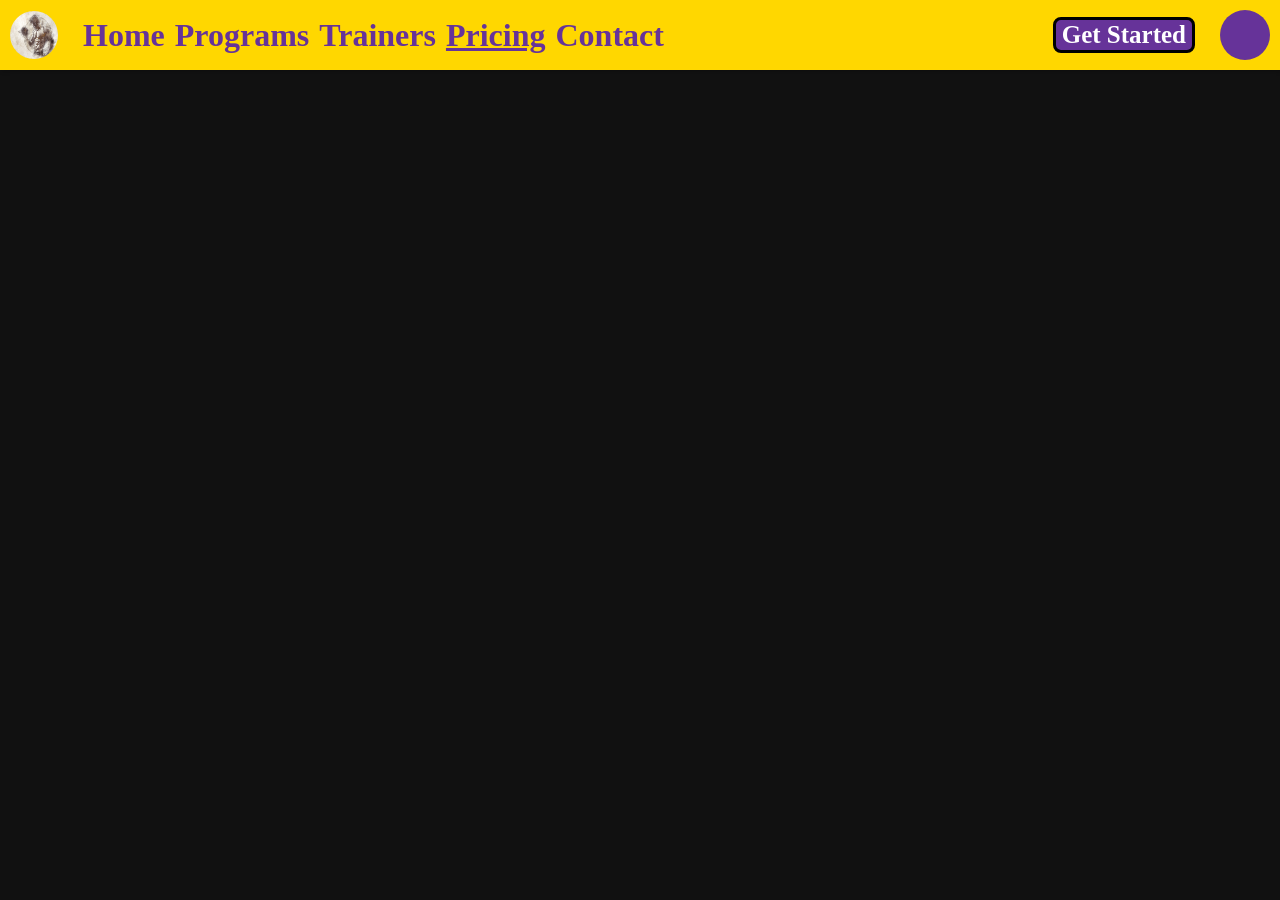
==== pricing.html @ af09a0b2 "Initial commit" ====
<!DOCTYPE html>
<html lang="en">
<head>
    <meta charset="UTF-8">
    <meta name="viewport" content="width=device-width, initial-scale=1.0">
    <title>Pricing</title>
    <link href="style3.css" rel="stylesheet">
</head>
<body>
     <div class="header">
    <div class="left">
    <img src="gym.jpg" class="small-image">
    <ul>
         <li><a href="index.html">Home</li></a>
        <li><a href="programs.html">Programs</a></li>
        <li><a href="trainers.html">Trainers</a></li></a>
       <ins><a href="pricing.html">Pricing</a></li></a></ins>
        <li><a href="contact.html">Contact</a></li>
    
    </ul>
    </div>
    <div class="right">
    <button class="start">Get Started</button>
    <div class="profile-image"></div>
    </div>
    </div>
</body>
</html>
---- style3.css ----
body{
    margin:0;
    padding:0;
    font-family: Cambria, Cochin, Georgia, Times, 'Times New Roman', serif;
    background: #111111;
    color:#EAEAEA;
    accent-color: #FFD700;
    scroll-behavior: smooth;
    

}

.header{
    padding:10px;
    display:flex;
    justify-content: space-between;
    align-items: center;
    background-color:#FFD700;
    box-shadow:2px 2px 4px rgba(0, 0, 0, 0.2);
}
.left,.right{
    display:flex;
    gap:25px;
    align-items: center;
    justify-content: center;
}
.small-image{
    height:48px;
    width:48px;
    border-radius:50%;
}
ul{
    margin:0;
    padding:0;
    display:flex;
    gap:40px;
    list-style-type: none;
    align-items: center;
    justify-content: center;
    gap:10px;
    font-size:32px;
    font-weight:800;
    color:rebeccapurple;
    
}
a{
    text-decoration:none;
    color: rebeccapurple;
}
.start{
    background-color:rebeccapurple;
    font-weight: 700;
    font-family:Cambria, Cochin, Georgia, Times, 'Times New Roman', serif;
    border:3px solid black;
    color:color;
}
.profile-image{
    background-color:rebeccapurple;
    width:50px;
    height:50px;
    border-radius:50%;
}
button{
    font-size:25px;
    background-color:;
    color: white;
    border-radius:8px;
    border:none;
    background-color:black;
}
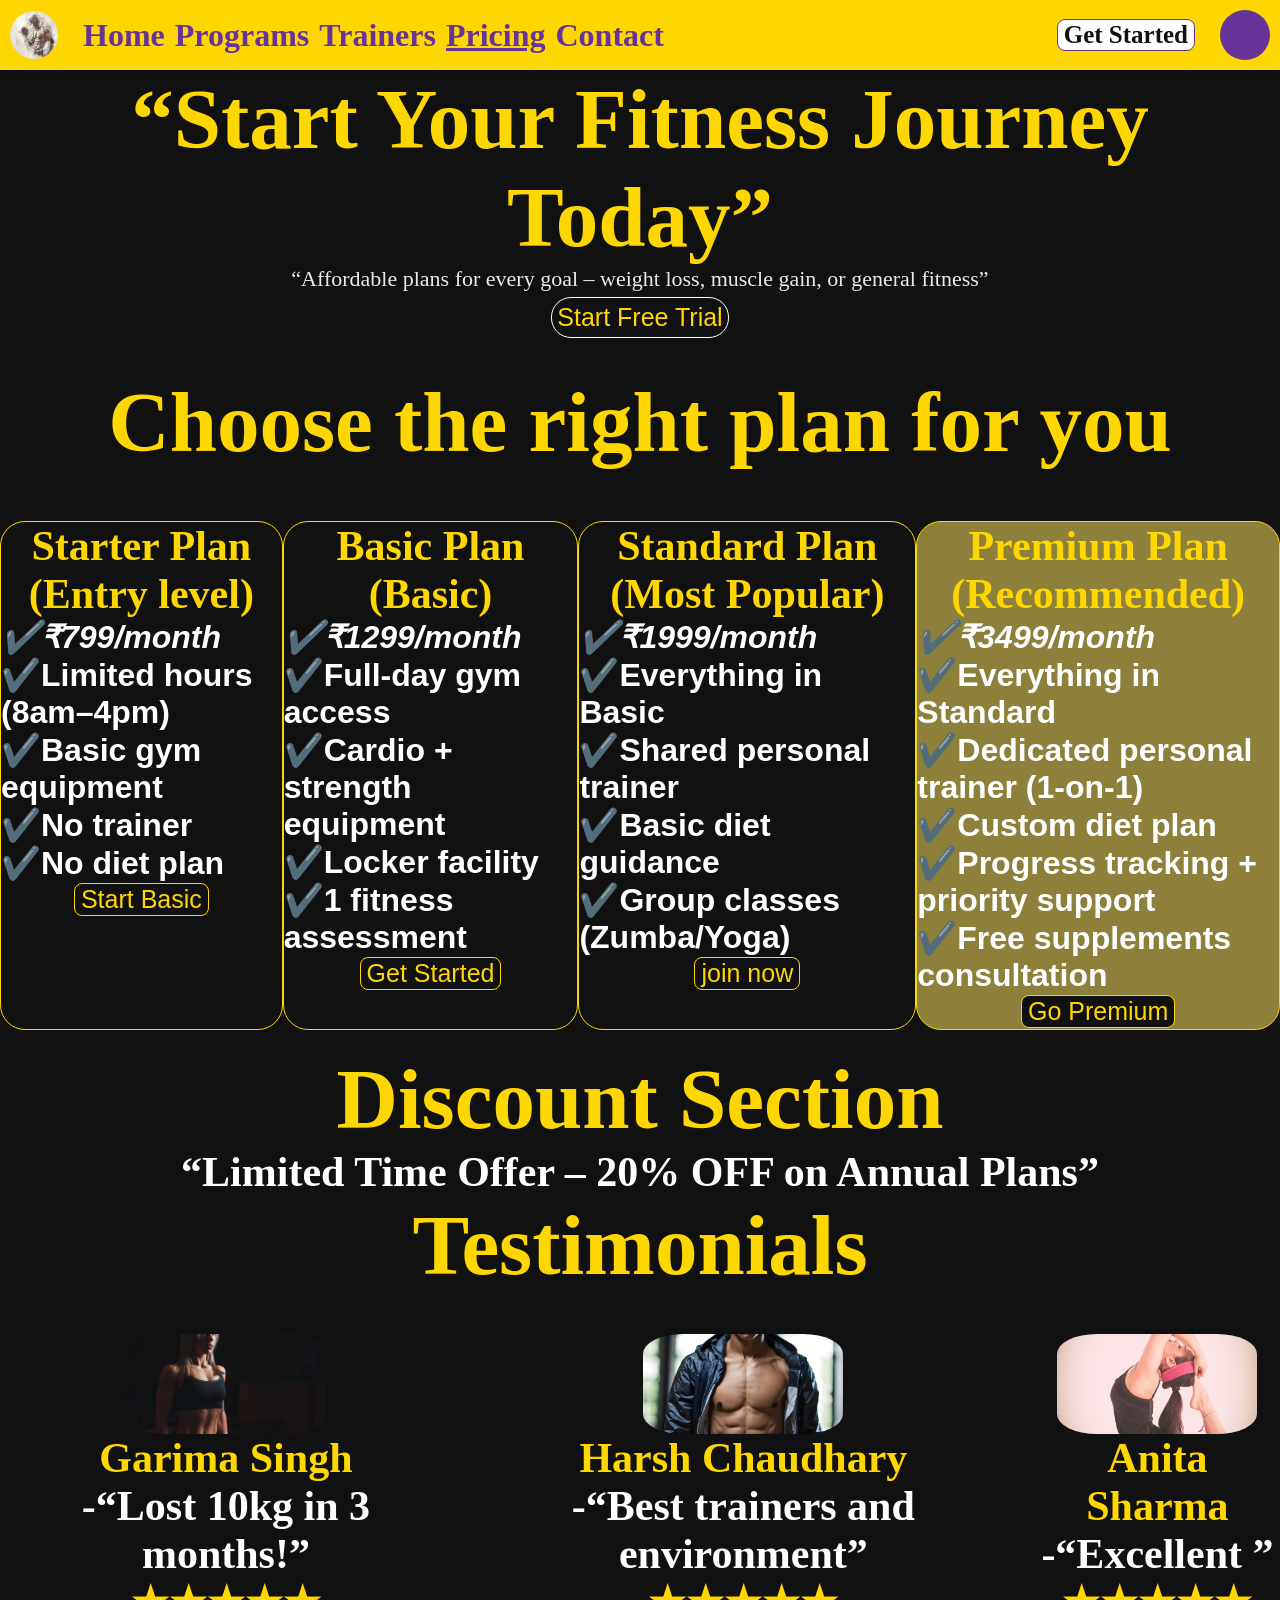
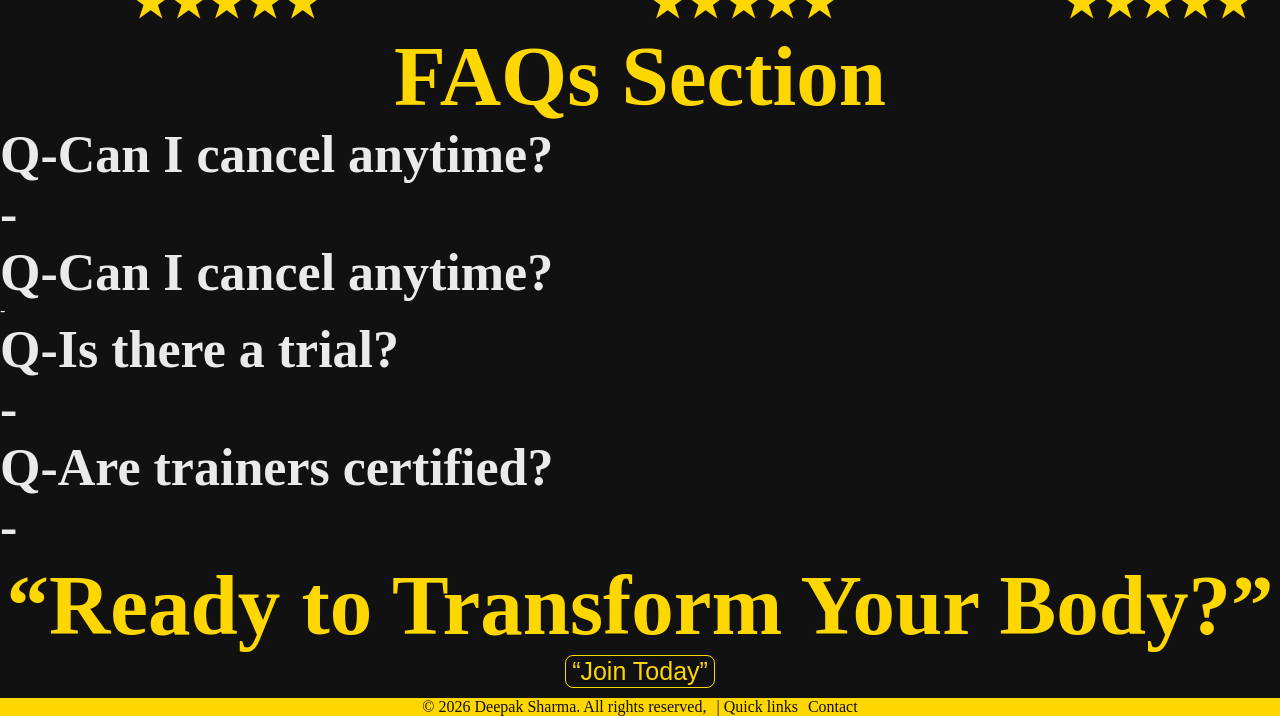
==== commit a4bf3975: "add  contact.html pricing.html programs.html style.css style2.css style3.css trainers.html strength." ====
--- a/pricing.html
+++ b/pricing.html
@@ -4,7 +4,7 @@
     <meta charset="UTF-8">
     <meta name="viewport" content="width=device-width, initial-scale=1.0">
     <title>Pricing</title>
-    <link href="style3.css" rel="stylesheet">
+    <link href="style5.css" rel="stylesheet">
 </head>
 <body>
      <div class="header">
@@ -24,5 +24,119 @@
     <div class="profile-image"></div>
     </div>
     </div>
+    <div class="container">
+    <div class="title">“Start Your Fitness Journey Today”</div>
+    <div class="title2">“Affordable plans for every goal – weight loss, muscle gain, or general fitness”</div>
+    <button class="join">Start Free Trial</button>
+    </div>
+     <div class="title">Choose the right plan for you</div>
+    <div class="container2">
+    <div class="info">
+    <div class="text">Starter Plan (Entry level)</div>
+    <ul class="basic">
+        <i>✔️₹799/month</i>
+        <li>✔️Limited hours (8am–4pm)</li>
+        <li>✔️Basic gym equipment</li>
+        <li>✔️No trainer</li>
+        <li>✔️No diet plan</li>
+
+    </ul>
+    <button class="join2">Start Basic</button>
+    </div>
+
+    <div class="info">
+    <div class="text">Basic Plan (Basic)</div>
+    <ul class="basic">
+        <i>✔️₹1299/month</i>
+        <li>✔️Full-day gym access</li>
+        <li>✔️Cardio + strength equipment</li>
+        <li>✔️Locker facility</li>
+        <li>✔️1 fitness assessment</li>
+
+    </ul>
+    <button class="join2">Get Started</button>
+    </div>
+
+    <div class="info">
+    <div class="text">Standard Plan (Most Popular)</div>
+    <ul class="basic">
+        <i>✔️₹1999/month</i>
+        <li>✔️Everything in Basic</li>
+        <li>✔️Shared personal trainer</li>
+        <li>✔️Basic diet guidance</li>
+        <li>✔️Group classes (Zumba/Yoga)</li>
+
+    </ul>
+    <button class="join2">join now</button>
+    </div>
+
+    <div class="info2">
+    <div class="text">Premium Plan (Recommended)</div>
+    <ul class="basic">
+        <i>✔️₹3499/month</i>
+        <li>✔️Everything in Standard</li>
+        <li>✔️Dedicated personal trainer (1-on-1)</li>
+        <li>✔️Custom diet plan</li>
+        <li>✔️Progress tracking + priority support</li>
+        <li>✔️Free supplements consultation</li>
+
+    </ul>
+    <button class="join2">Go Premium</button>
+    </div>
+    </div>
+    <div class="container3">
+    <div class="title">Discount Section</div>
+    <div class="text2">“Limited Time Offer – 20% OFF on Annual Plans”</div>
+    </div>
+
+    <div class="title">Testimonials</div>
+    <div class="container4">
+    <div class="info3">
+    <img src="testimony.jpg" class="poster">
+    <div class="text">Garima Singh</div>
+    <div class="text2">-“Lost 10kg in 3 months!”</div>
+    <div class="text">★★★★★</div>
+    </div>
+    <div class="info3">
+    <img src="testimony4.jpg" class="poster">
+    <div class="text">Harsh Chaudhary</div>
+    <div class="text2">-“Best trainers and environment”</div>
+    <div class="text">★★★★★</div>
+    </div>
+     <div class="info3">
+    <img src="testimony2.jpg" class="poster">
+    <div class="text">Anita Sharma</div>
+    <div class="text2">-“Excellent ”</div>
+    <div class="text">★★★★★</div>
+    </div>
+    </div>
+
+    <div class="conatiner5">
+    <div class="title">FAQs Section</div>
+    <div class="text3">Q-Can I cancel anytime?</div>
+    <div class="text3">- </div>
+    <div class="text3">Q-Can I cancel anytime?</div>
+     <div class="tex3t">-</div>
+    <div class="text3">Q-Is there a trial?</div>
+    <div class="text3">-</div>
+    <div class="text3">Q-Are trainers certified?</div>
+    <div class="text3">-</div>
+    </div>
+    <div class="container6">
+    <div class="title">“Ready to Transform Your Body?”</div>
+    <button class="join3">“Join Today”</button>
+    </div>
+    <div class="footer"> © 2026 Deepak Sharma. All rights reserved,
+    <div class="links">| Quick links</div>
+    <div class="links">Contact</div>
+    </div>
+    
+
+    
+
+
+    
+    
+
 </body>
 </html>
--- a/style5.css
+++ b/style5.css
@@ -0,0 +1,205 @@
+html, body{
+    height:150%;
+    scroll-behavior: smooth;
+}
+
+
+
+
+body{
+    margin:0;
+    padding:0;
+    font-family: Cambria, Cochin, Georgia, Times, 'Times New Roman', serif;
+    background: #111111;
+    color:#EAEAEA;
+    accent-color: #FFD700;
+    scroll-behavior: smooth;
+   
+    
+
+}
+
+.header{
+    padding:10px;
+    display:flex;
+    justify-content: space-between;
+    align-items: center;
+    background-color:#FFD700;
+    box-shadow:2px 2px 4px rgba(0, 0, 0, 0.2);
+
+}
+.left,.right{
+    display:flex;
+    gap:25px;
+    align-items: center;
+    justify-content: center;
+}
+.small-image{
+    height:48px;
+    width:48px;
+    border-radius:50%;
+}
+ul{
+    margin:0;
+    padding:0;
+    display:flex;
+    gap:40px;
+    list-style-type: none;
+    align-items: center;
+    justify-content: center;
+    gap:10px;
+    font-size:32px;
+    font-weight:800;
+    color:rebeccapurple;
+    
+}
+a{
+    text-decoration:none;
+    color: rebeccapurple;
+}
+.profile-image{
+    background-color:rebeccapurple;
+    width:50px;
+    height:50px;
+    border-radius:50%;
+}
+button{
+    font-size:25px;
+    background-color:rebeccapurple;
+    color: white;
+    border-radius:8px;
+    border:none;
+   
+}
+.start{
+    font-weight: 700;
+    font-family:Cambria, Cochin, Georgia, Times, 'Times New Roman', serif;
+     border:1px solid rebeccapurple;
+    color:#111111;
+    background-color: white;
+}
+.title{
+    text-align: center;
+    font-size: 85px;
+    color:#FFD700;
+    font-weight: 800;
+   
+}
+.title2{
+    text-align: center;
+    font-size: 22px;
+    margin-top: 0px;
+}
+.text{
+    font-size:42px;
+    color:#FFD700;
+    font-weight:800;
+    text-align: center;
+}
+
+.text2{
+    font-size:42px;
+    color:white;
+    font-weight:800;
+    text-align: center;
+}
+.text3{
+    font-size: 52px;
+    font-weight: 700;
+
+}
+
+.join{
+    margin:auto;
+    display:flex;
+    background-color: #111111;
+    color:#FFD700;
+    border:0.5px solid white;
+    border-radius: 20px;
+    padding:5px;
+    margin-top: 5px;
+    margin-bottom: 35px;
+}
+.join2{
+   border:1px solid #FFD700;
+   color:#FFD700;
+   background:#111111;
+   display:flex;
+   margin:1px auto;
+   
+    
+    
+}
+.join3{
+     border:1px solid #FFD700;
+   color:#FFD700;
+   background:#111111;
+   display:flex;
+   margin:1px auto;
+   margin-bottom: 10px;
+
+}
+.container2{
+    margin-top: 50px;
+    display:flex;
+    justify-content: space-between;
+    
+}
+.container3{
+    margin-top: 20px;
+}
+.container4{
+    display:flex;
+    justify-content: space-between;
+    margin-top: 40px;
+}
+
+.basic{
+    display:block;
+    color:white;
+}
+.container2 ul{
+    gap:10px;
+    text-align: left;
+    font-family: 'Franklin Gothic Medium', 'Arial Narrow', Arial, sans-serif;
+    
+    
+    
+}
+.info{
+    border:1px solid #FFD700;
+    border-radius: 25px;
+
+}
+.info2{
+     border:1px solid #FFD700;
+     border-radius: 25px;
+     background-color:rgb(140, 128, 59);
+     
+
+}
+.poster{
+    height:100px;
+    width:200px;
+    display:flex;
+    justify-content: center;
+    align-items: center;
+    object-fit: cover;
+    margin:auto;
+    border-radius: 20%;
+
+
+}
+.footer{
+    display:flex;
+    align-items: center;
+    justify-content: center;
+    position: bottom;
+    left:0;
+    right:0;
+    top:0;
+    text-align: center;
+    background-color: #FFD700;
+    color:#111111;
+    gap:10px;
+}
